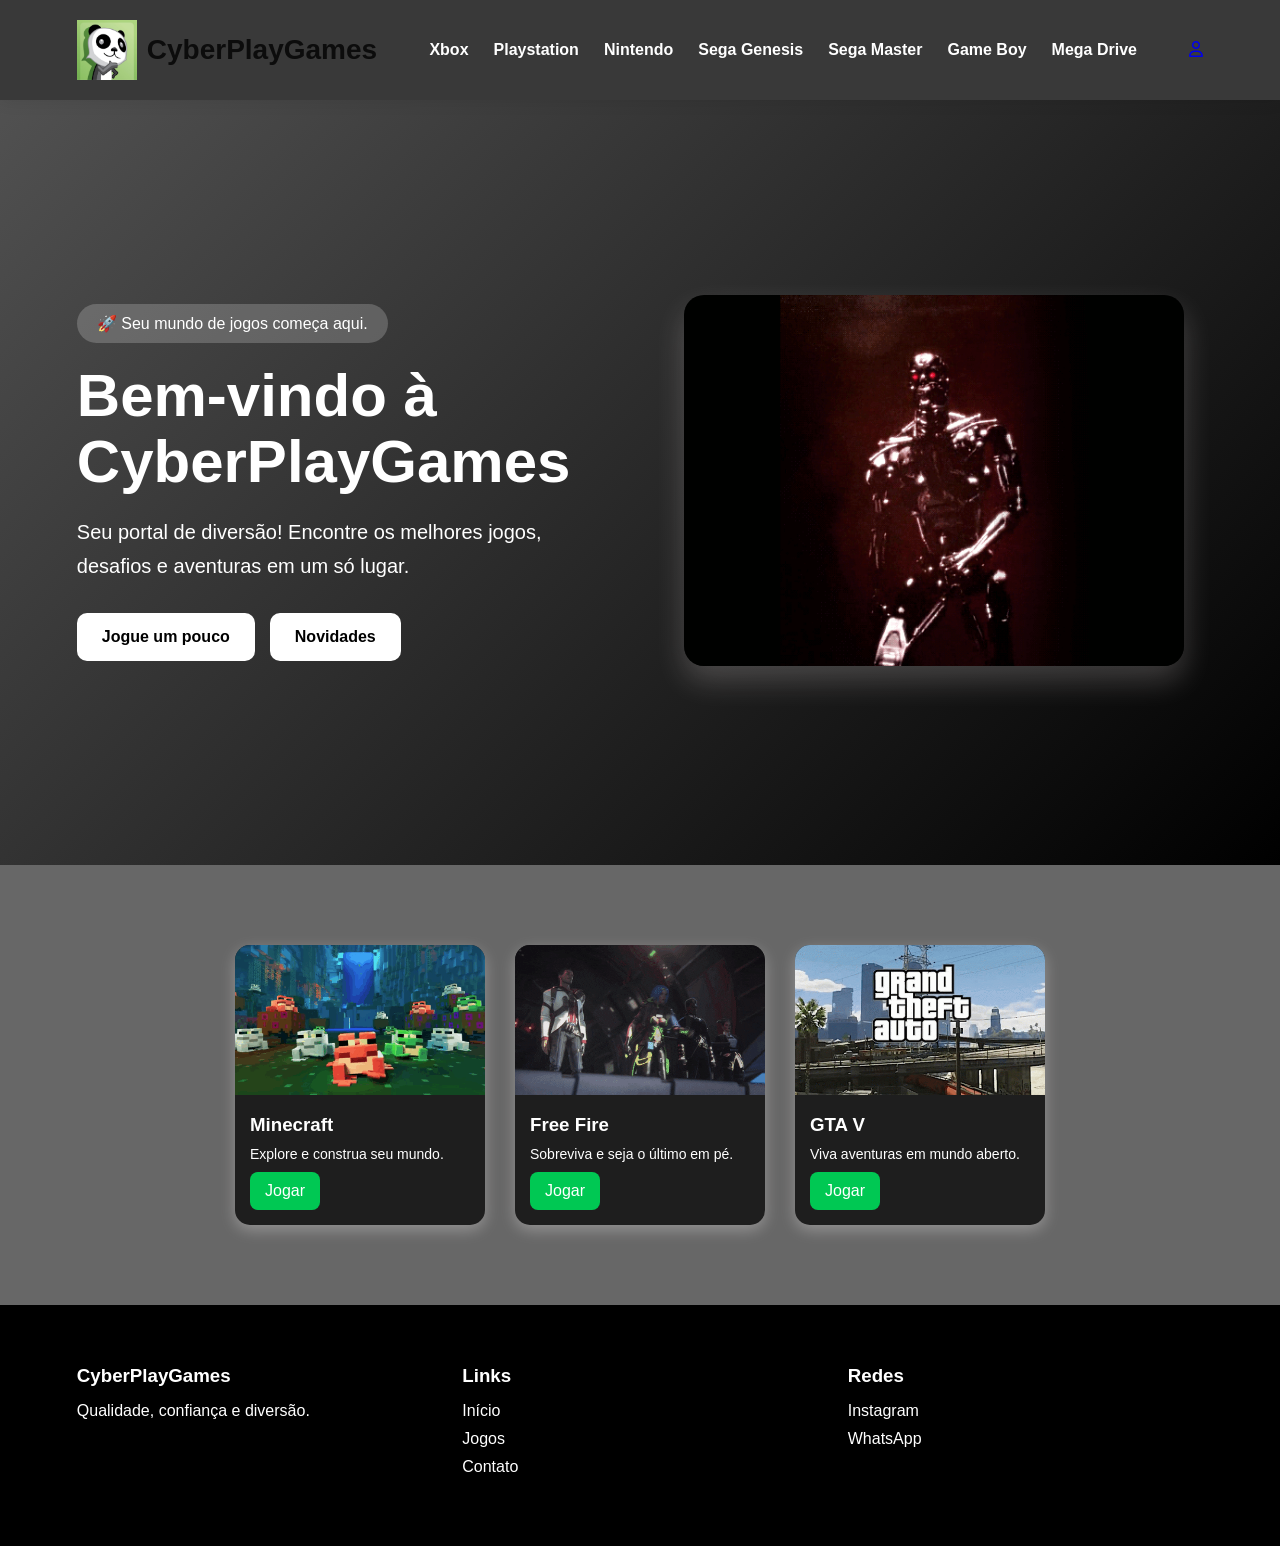
==== index.html @ 79c586a2 "Exclui o index sem querer" ====
<!DOCTYPE html>
<html lang="pt-BR">
<head>
    <meta charset="UTF-8">
    <meta name="viewport" content="width=device-width, initial-scale=1.0">
    <title>Games</title>

    <link rel="stylesheet" href="style.css">

    <link rel="stylesheet"
    href="https://cdnjs.cloudflare.com/ajax/libs/font-awesome/6.5.1/css/all.min.css">
</head>
<body>

    <header class="header">

        <div class="logo">
            <img src="Logo/logo site.jpg" alt="Logo">
            <h2>CyberPlayGames</h2>
        </div>

        <nav class="menu">
            <a href="https://www.xbox.com/pt-BR/">Xbox</a>
            <a href="https://store.playstation.com/pt-br/pages/latest?gad_source=1&gad_campaignid=23350132314&gbraid=0AAAAADtcy-2M2bPuR9wuFtxD_IiBhQu7V&gclid=CjwKCAjwuuPRBhAnEiwA2Ji8esZuYASUYCvba7IoB0tJMkUUdSTTy9Nz9hstu1LVD8QuUeoIYRJfoRoCu_sQAvD_BwE">Playstation</a>
            <a href="https://www.nintendo.com/pt-br/?srsltid=AfmBOopkL4LX8rBCemCF1TUB2AkBNOReqq48RmtPNSZQTilImquVJ3hG">Nintendo</a>
            <a href="https://lista.mercadolivre.com.br/sega-genesis">Sega Genesis</a>
            <a href="https://www.loja.tectoy.com.br/produto/master-system-evolution-com-132-jogos-na-memoria/?srsltid=AfmBOopUEvGL9g3XKKQJf9hXoVJjWXhRD04ELnpsuv4-1QgEOOjp1rFH">Sega Master</a>
            <a href="https://www.olx.com.br/anuncios/nintendo-game-boy-original">Game Boy</a>
            <a href="https://www.olx.com.br/anuncios/mega-drive-console?utm_source=google&utm_medium=cpc&utm_campaign=pmaxsellerpribr_gg_pm_pi_ai_tp_wb_cr_ol_pf&gad_source=1&gad_campaignid=21048968096&gbraid=0AAAAADlsGn_UjeOq2B8HyKo3BZ7FRXrLo&gclid=CjwKCAjwuuPRBhAnEiwA2Ji8eunWeW0Jf3NqI7m3yQOVXPG_OIAdOONF0B3c9LdxjBLI1JlejLJ81hoC1SYQAvD_BwE">Mega Drive</a>
        </nav>

        <div class="header-icons">

            <a href="login.html">
                <i class="fa-regular fa-user"></i>
            </a>

            <div class="menu-mobile">
                <i class="fa-solid fa-bars"></i>
            </div>

        </div>

    </header>

    <section class="hero" id="inicio">

        <div class="hero-text">

            <span class="tag">
                🚀 Seu mundo de jogos começa aqui.
            </span>

            <h1>
                Bem-vindo à CyberPlayGames
            </h1>

            <p>
                Seu portal de diversão! Encontre os melhores jogos, desafios e aventuras em um só lugar.
            </p>

            <div class="hero-buttons">

                <a href="https://www.crazygames.com/br/" class="btn-principal">
                    Jogue um pouco
                </a>

                <a href="https://br.ign.com/" class="btn-principal">
                    Novidades
                </a>

            </div>

        </div>

        <div class="hero-image">
            <img src="separado/SERA ESSE.gif" alt="Banner">
        </div>

    </section>

    <section class="cards">

        <div class="card">
            <img src="separado/minecraft.gif" alt="Minecraft">

            <div class="card-content">
                <h3>Minecraft</h3>
                <p>Explore e construa seu mundo.</p>
                <a href="https://www.crazygames.com/br/game/bloxdhop-io" class="btn">Jogar</a>
            </div>
        </div>

        <div class="card">
            <img src="separado/free fire2.gif" alt="Free Fire">

            <div class="card-content">
                <h3>Free Fire</h3>
                <p>Sobreviva e seja o último em pé.</p>
                <a href="https://www.minijogos.com.br/jogo/free-fire" class="btn">Jogar</a>
            </div>
        </div>

        <div class="card">
            <img src="separado/Gta v.gif" alt="GTA V">

            <div class="card-content">
                <h3>GTA V</h3>
                <p>Viva aventuras em mundo aberto.</p>
                <a href="https://www.crazygames.com/br/t/gta" class="btn">Jogar</a>
            </div>
        </div>
    </section>

    <footer class="footer">

        <div>
            <h3>CyberPlayGames</h3>
            <p>Qualidade, confiança e diversão.</p>
        </div>

        <div>
            <h3>Links</h3>
            <p>Início</p>
            <p>Jogos</p>
            <p>Contato</p>
        </div>

        <div>
            <h3>Redes</h3>
            <p>Instagram</p>
            <p>WhatsApp</p>
        </div>

    </footer>

</body>
</html>
---- style.css ----
*{
    margin:0;
    padding:0;
    box-sizing:border-box;
    font-family:'Segoe UI',sans-serif;
    scroll-behavior:smooth;
}

body{
    background:#676767;
    color:#0c0c0c;
    overflow-x:hidden;
}

.header{
    width:100%;
    background:rgb(57, 57, 57);
    padding:20px 6%;
    display:flex;
    justify-content:space-between;
    align-items:center;
    position:sticky;
    top:0;
    z-index:999;
    box-shadow:0 2px 15px rgba(0,0,0,.08);
}

.logo{
    display:flex;
    align-items:center;
    gap:10px;
}

.logo img{
    width:60px;
}

.logo h2{
    font-size:28px;
    font-weight:700;
}

.menu{
    display:flex;
    gap:25px;
}

.menu a{
    text-decoration:none;
    color:#ffffff;
    font-weight:600;
    transition:.3s;
    position:relative;
}

.menu a:hover{
    color:#000000;
}

.menu a::after{
    content:"";
    width:0;
    height:3px;
    background:#000000;
    position:absolute;
    left:0;
    bottom:-6px;
    transition:.3s;
}

.menu a:hover::after{
    width:100%;
}

.menu-mobile{
    display:none;
    font-size:25px;
    cursor:pointer;
}

.hero{
    min-height:85vh;
    display:flex;
    justify-content:space-between;
    align-items:center;
    padding:80px 6%;
    gap:50px;
    background:linear-gradient(
        135deg,
        #515151,
        #000000
    );
}

.hero-text{
    flex:1;
    color:white;
}

.tag{
    display:inline-block;
    background:rgba(255,255,255,.2);
    padding:10px 20px;
    border-radius:30px;
    margin-bottom:20px;
}

.hero-text h1{
    font-size:60px;
    line-height:1.1;
    margin-bottom:20px;
}

.hero-text p{
    font-size:20px;
    line-height:1.7;
    margin-bottom:30px;
}

.hero-buttons{
    display:flex;
    gap:15px;
}

.btn-principal{
    background:rgb(255, 255, 255);
    color:#000000;
    text-decoration:none;
    padding:15px 25px;
    border-radius:10px;
    font-weight:bold;
}

.btn-secundario{
    border:2px solid white;
    color:white;
    text-decoration:none;
    padding:15px 25px;
    border-radius:10px;
}

.hero-image{
    flex:1;
    text-align:center;
}

.hero-image img{
    width:100%;
    max-width:500px;
    border-radius:20px;
    box-shadow:0 15px 30px rgba(255, 245, 245, 0.2);
}

.titulo{
    text-align:center;
    margin-bottom:50px;
}

.titulo h2{
    font-size:40px;
    color:#ffffff;
}

.footer{
    background:#000000;
    color:white;
    display:grid;
    grid-template-columns:repeat(auto-fit,minmax(250px,1fr));
    gap:30px;
    padding:60px 6%;
}

.footer h3{
    margin-bottom:15px;
    color:#ffffff;
}

.footer p{
    margin:10px 0;
}

@media(max-width:991px){

    .menu{
        display:none;
    }
}

.card{
    width:250px;
    background:#1e1e1e;
    border-radius:15px;
    overflow:hidden;
    box-shadow:0 5px 15px rgba(255, 252, 252, 0.3);
    transition:.3s;
}

.card:hover{
    transform:translateY(-10px);
}

.card img{
    width:100%;
    height:150px;
    object-fit:cover;
}

.card-content{
    padding:15px;
    color:white;
}

.card-content h3{
    margin-bottom:10px;
}

.card-content p{
    color:#ffffff;
    font-size:14px;
}

.btn{
    display:inline-block;
    margin-top:10px;
    padding:10px 15px;
    background:#00c853;
    color:white;
    text-decoration:none;
    border-radius:8px;
}

.cards{
    display:flex;
    justify-content:center;
    gap:30px;
    flex-wrap:wrap;
    padding:80px 6%;
}
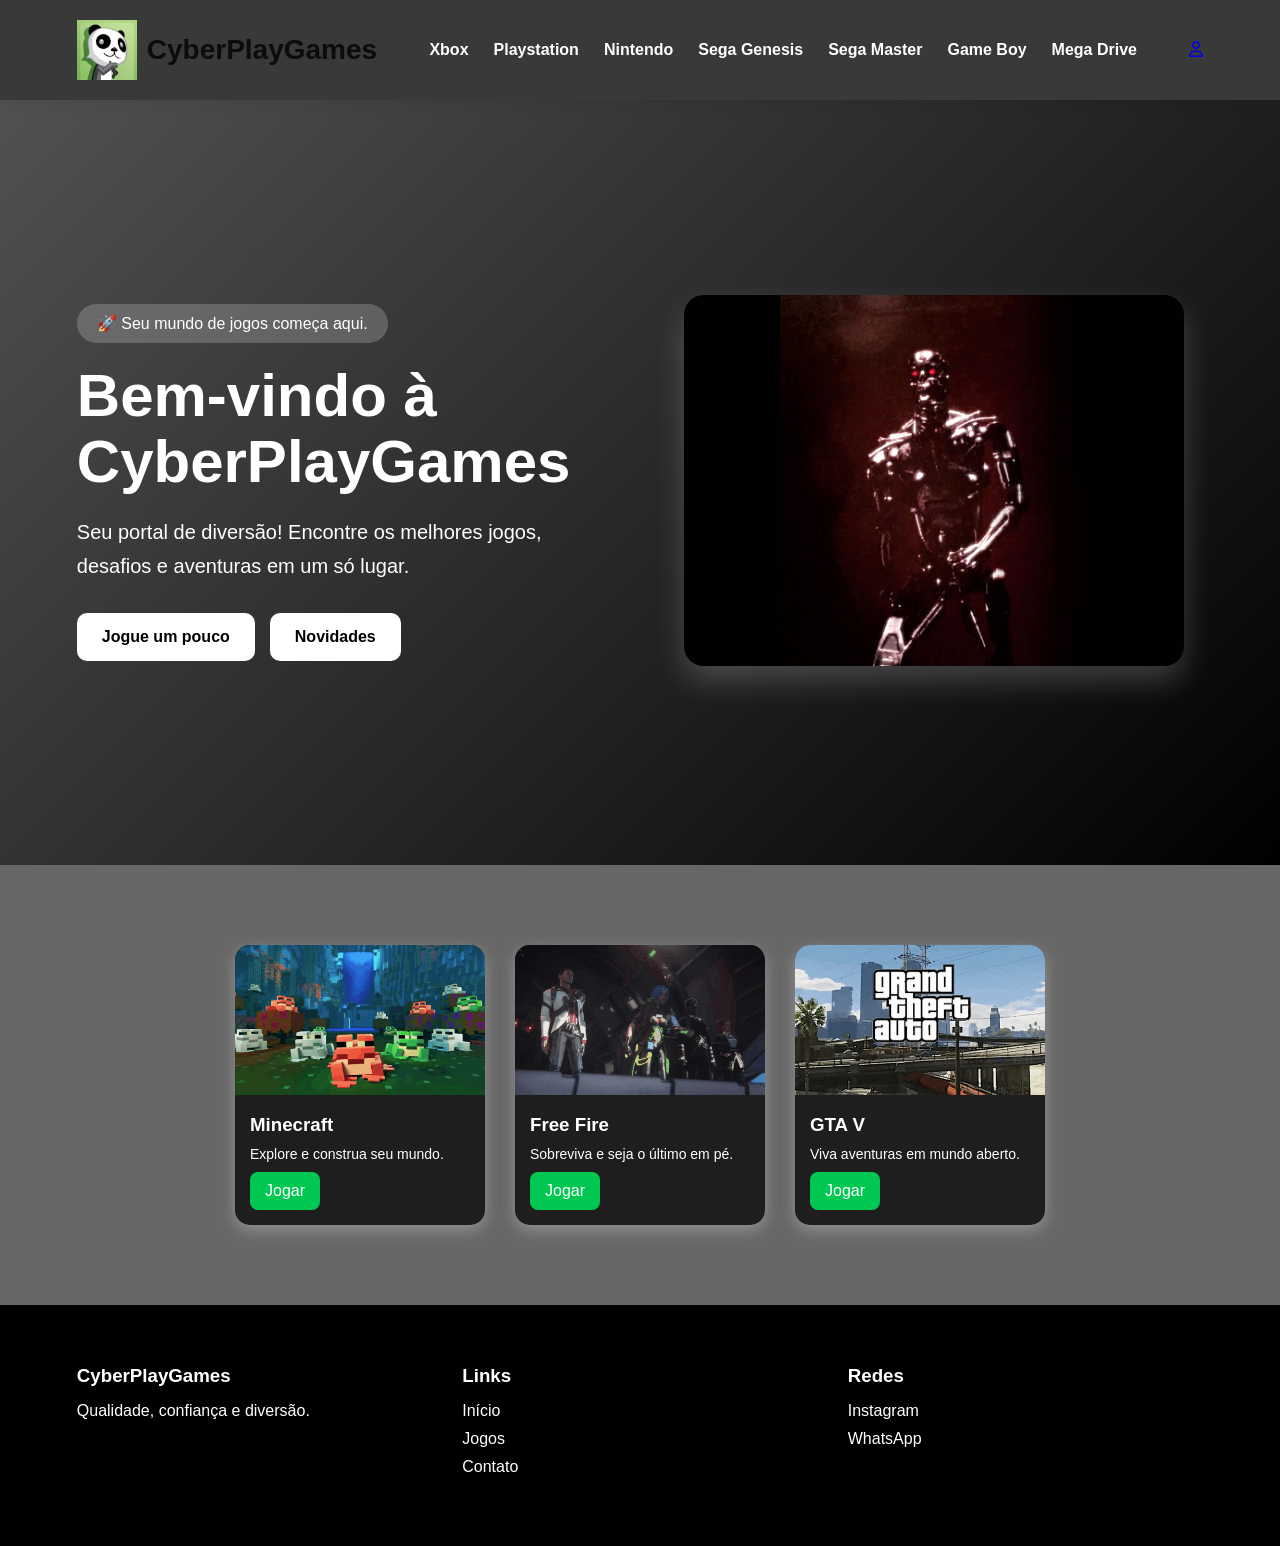
==== commit e4632dc6: "alterações" ====
--- a/index.html
+++ b/index.html
@@ -4,7 +4,6 @@
     <meta charset="UTF-8">
     <meta name="viewport" content="width=device-width, initial-scale=1.0">
     <title>Games</title>
-
     <link rel="stylesheet" href="style.css">
 
     <link rel="stylesheet"
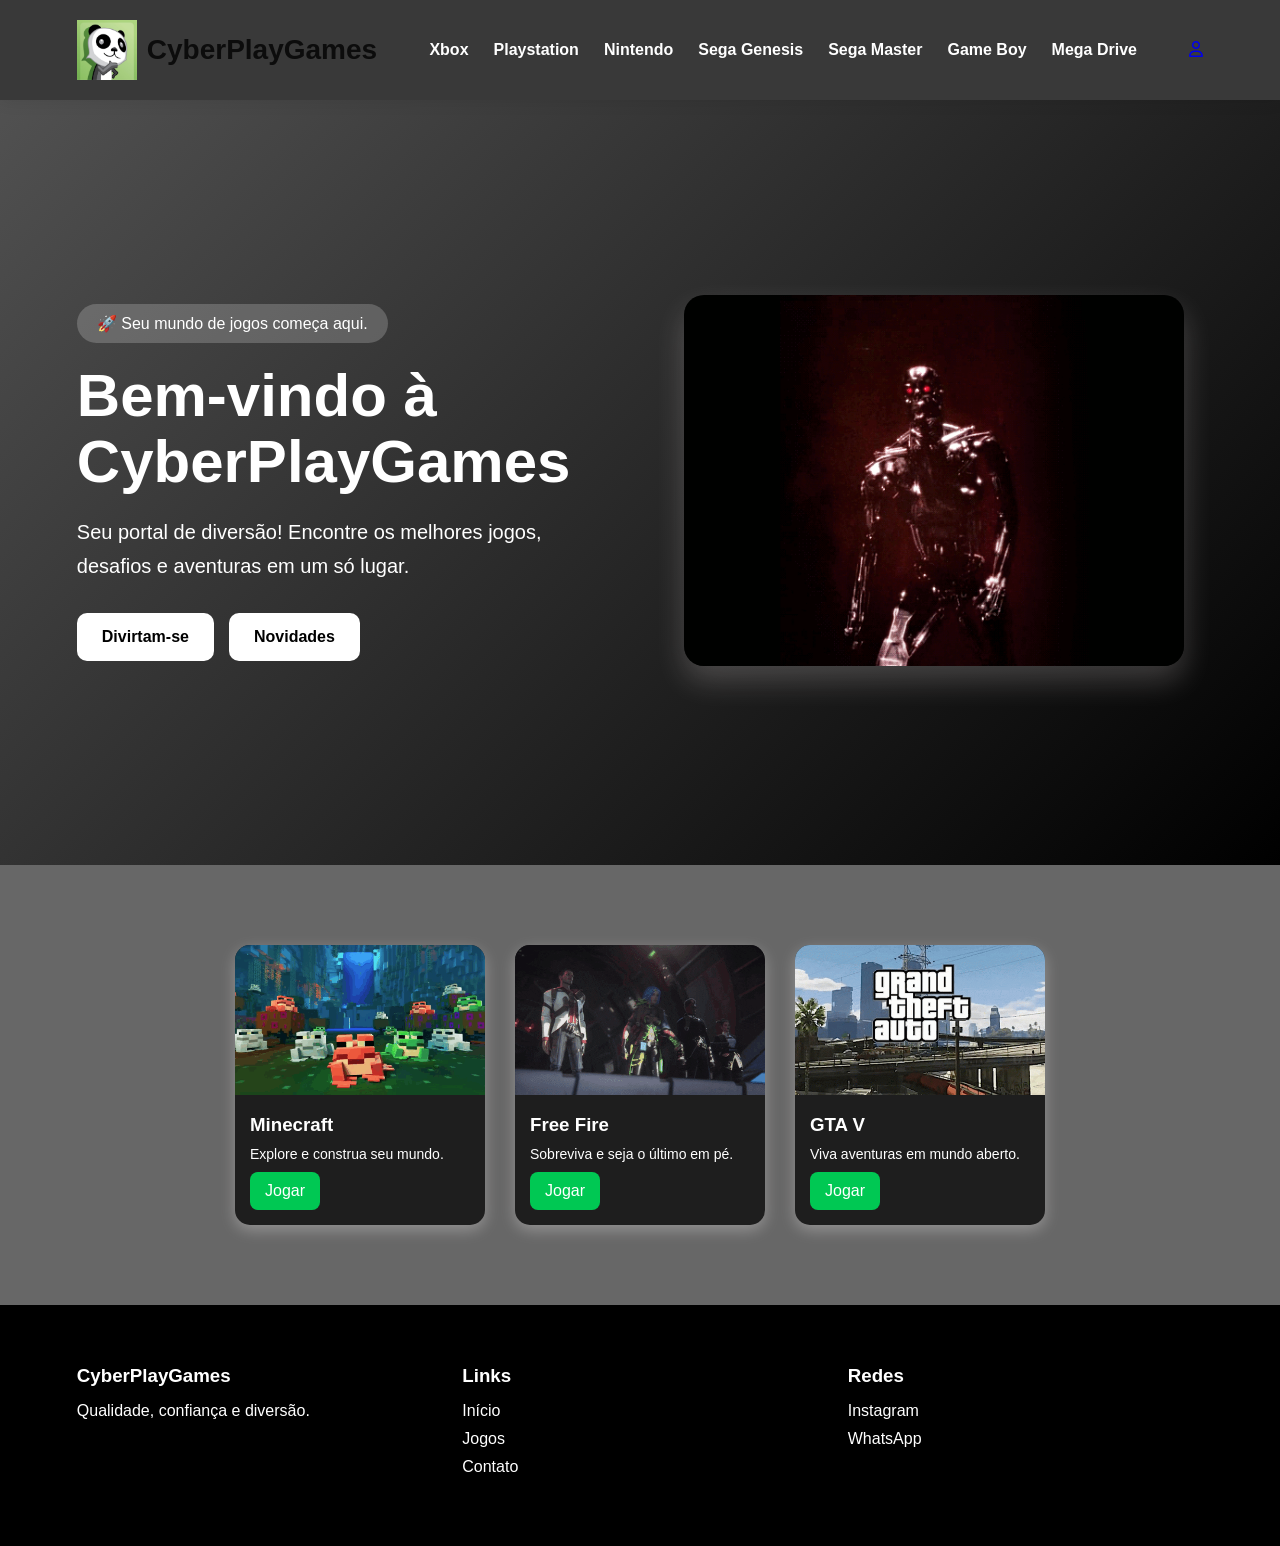
==== commit 0233875e: "Atualização do index" ====
--- a/index.html
+++ b/index.html
@@ -61,7 +61,7 @@
             <div class="hero-buttons">
 
                 <a href="https://www.crazygames.com/br/" class="btn-principal">
-                    Jogue um pouco
+                    Divirtam-se
                 </a>
 
                 <a href="https://br.ign.com/" class="btn-principal">
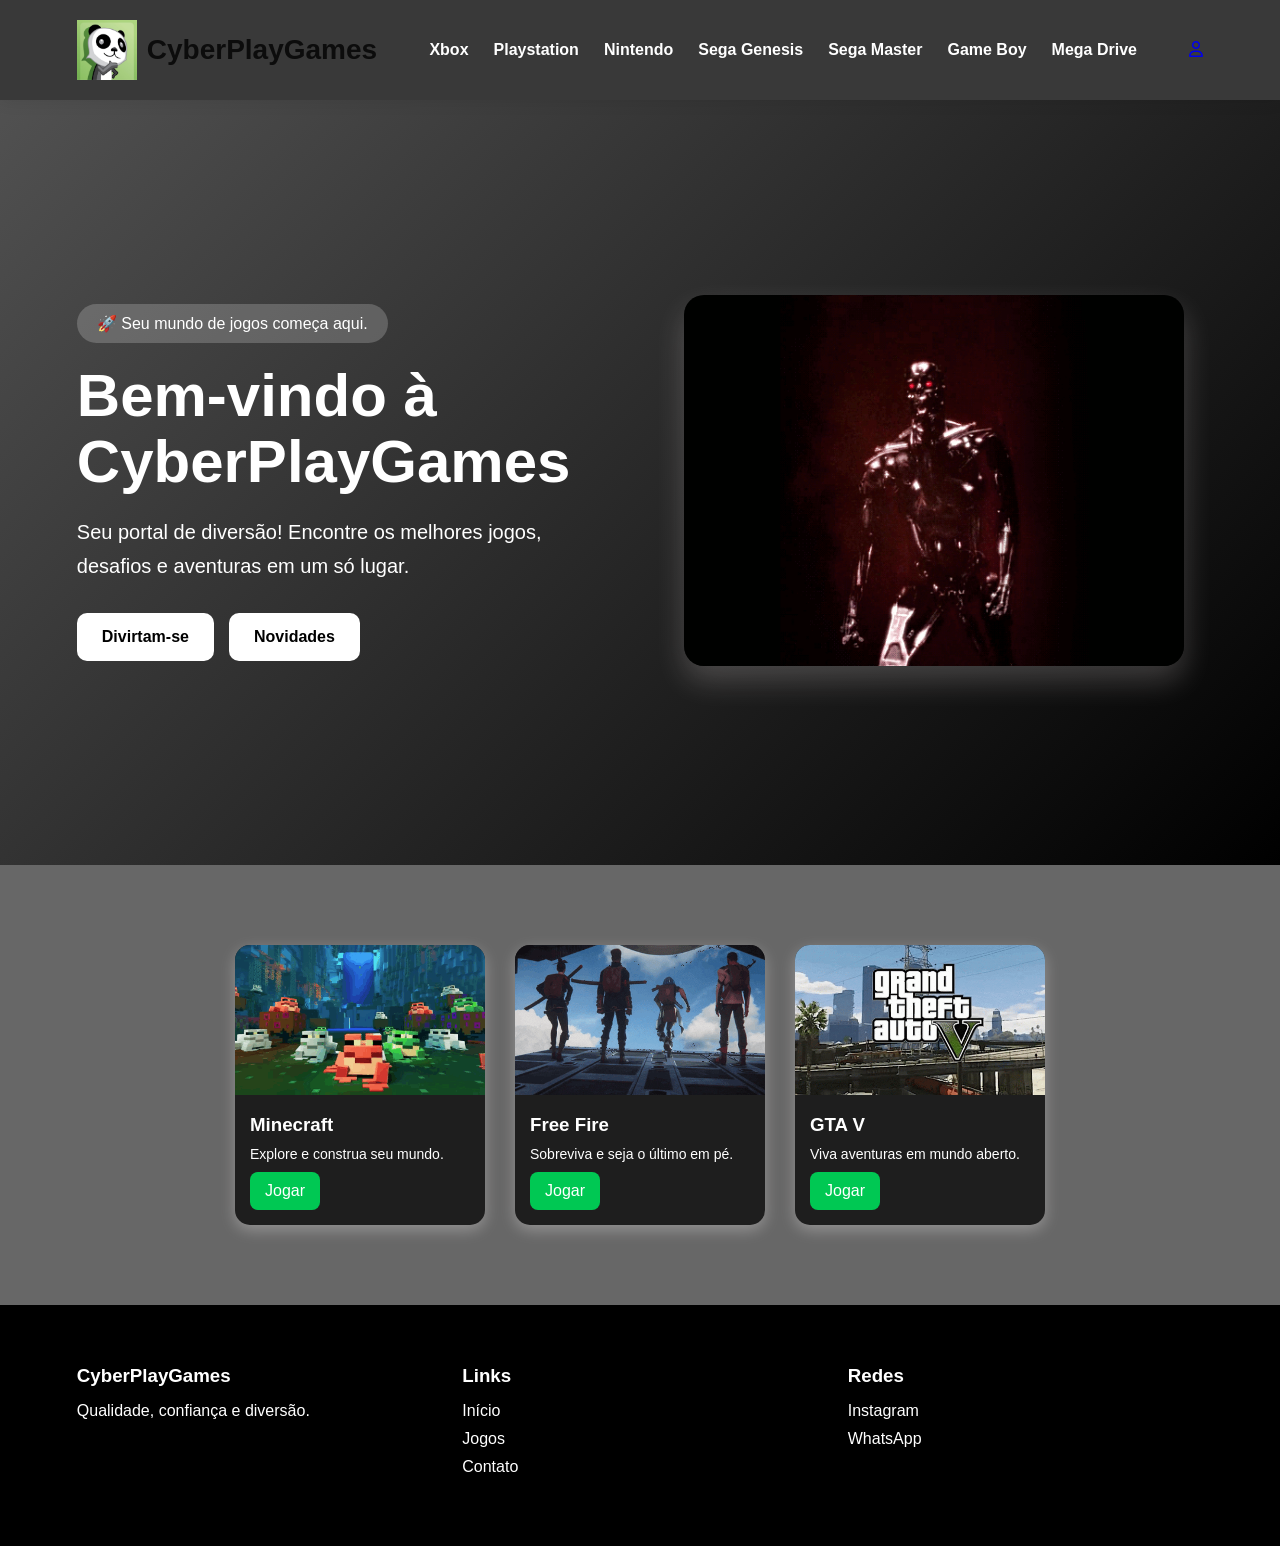
==== commit 8060b696: "Atualização do index" ====
--- a/index.html
+++ b/index.html
@@ -30,7 +30,7 @@
 
         <div class="header-icons">
 
-            <a href="login.html">
+            <a href="Login.html">
                 <i class="fa-regular fa-user"></i>
             </a>
 
